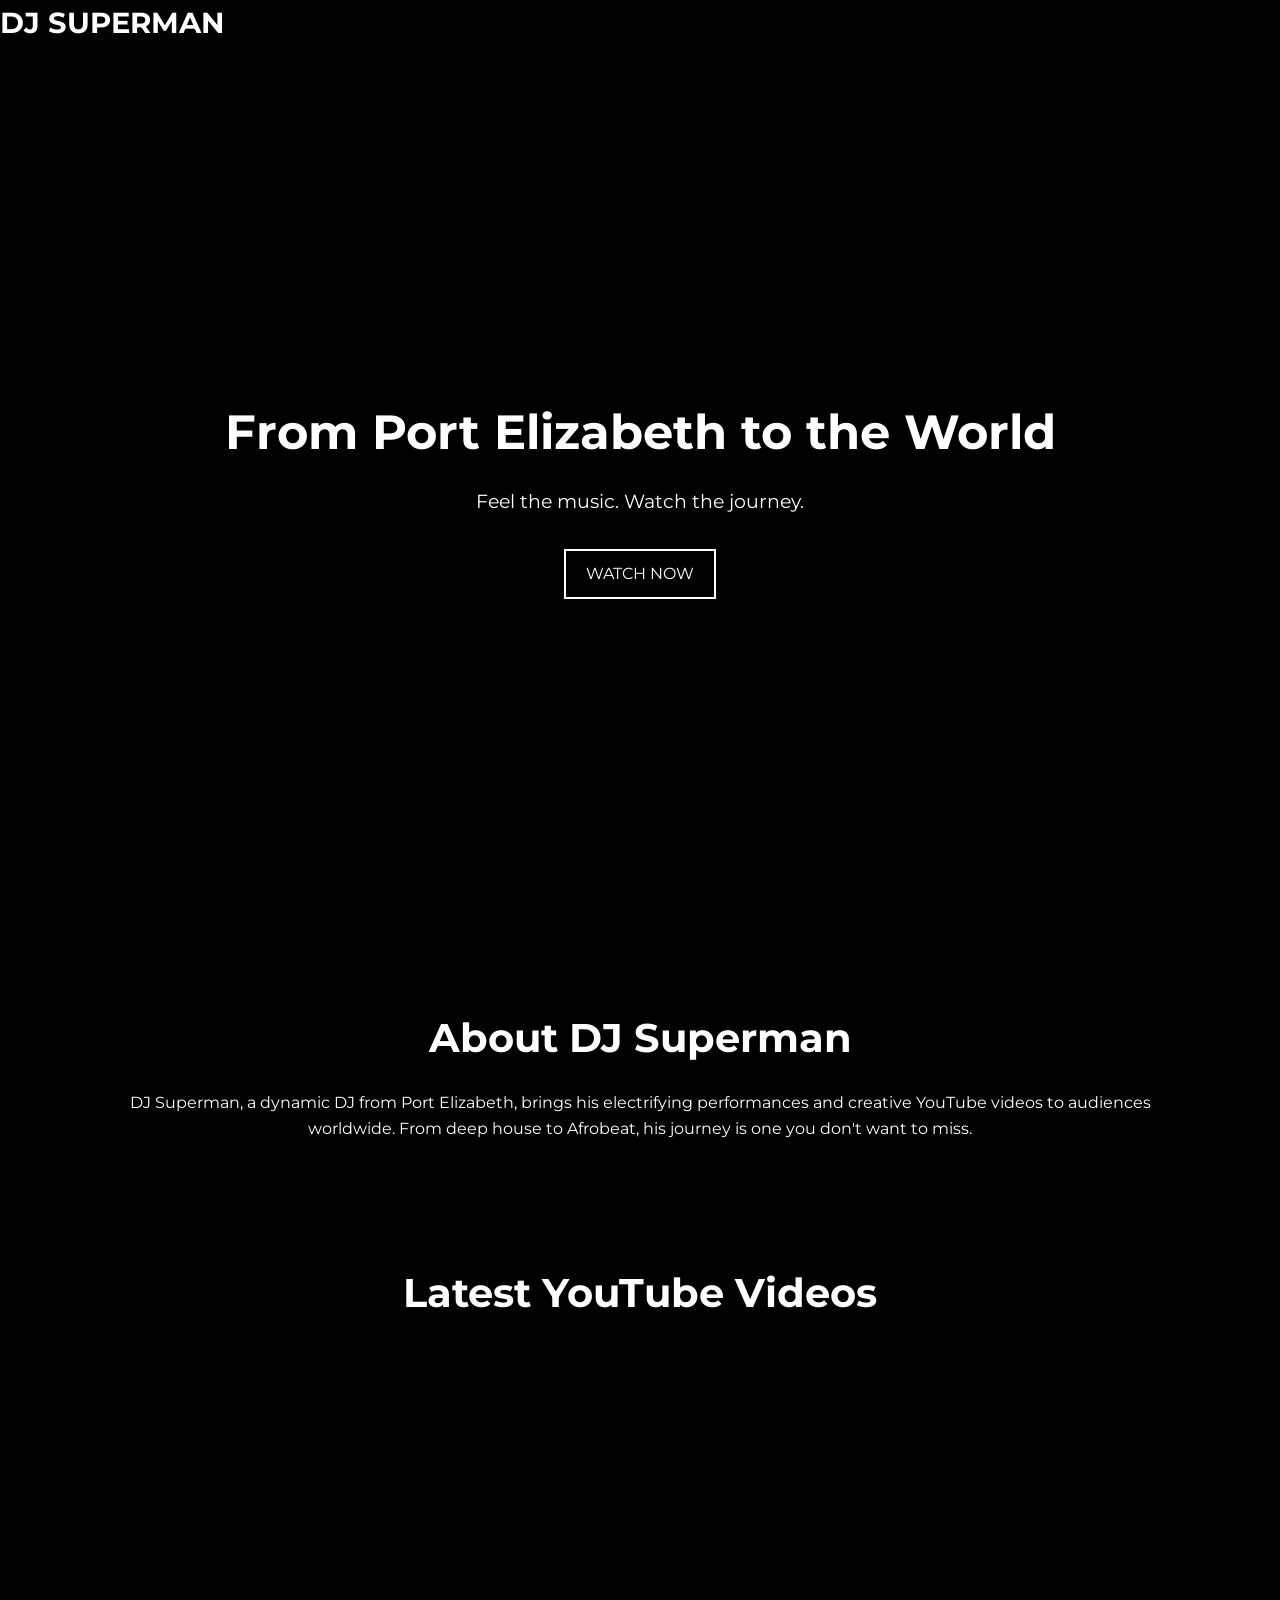
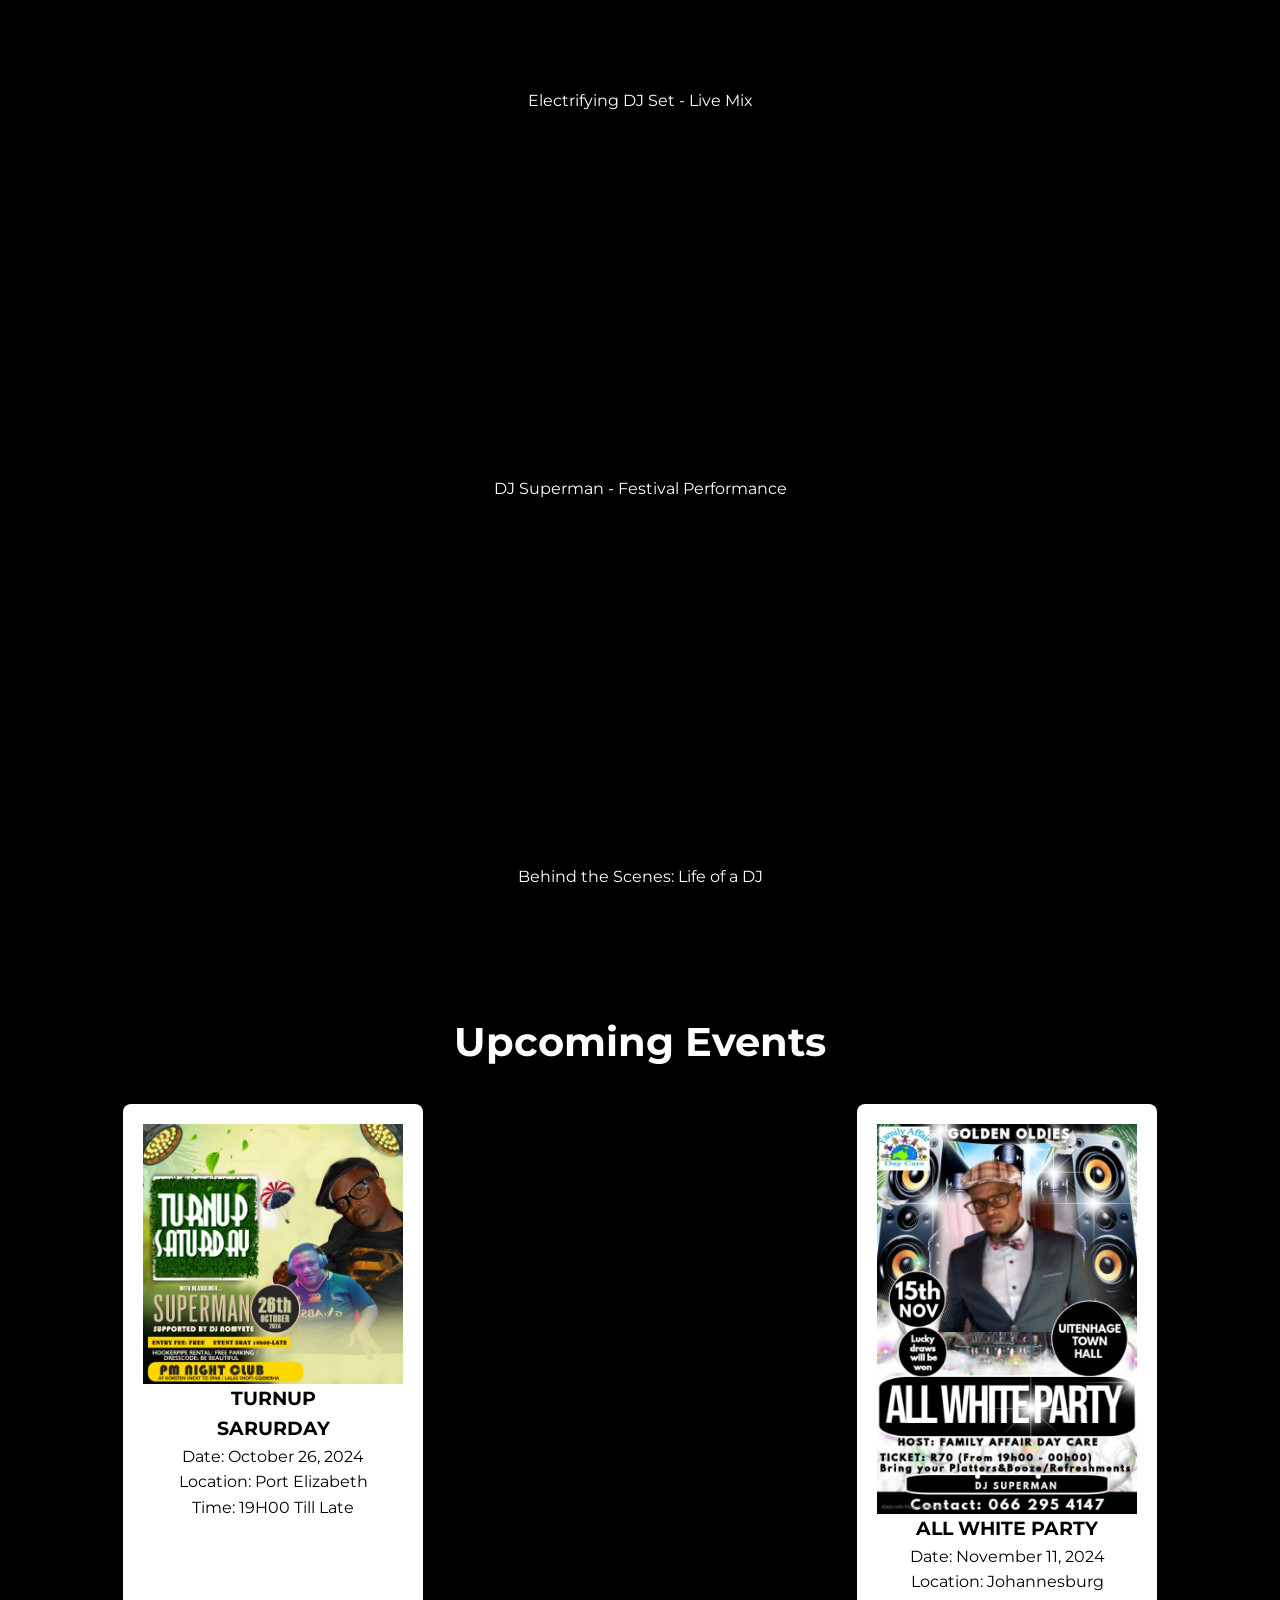
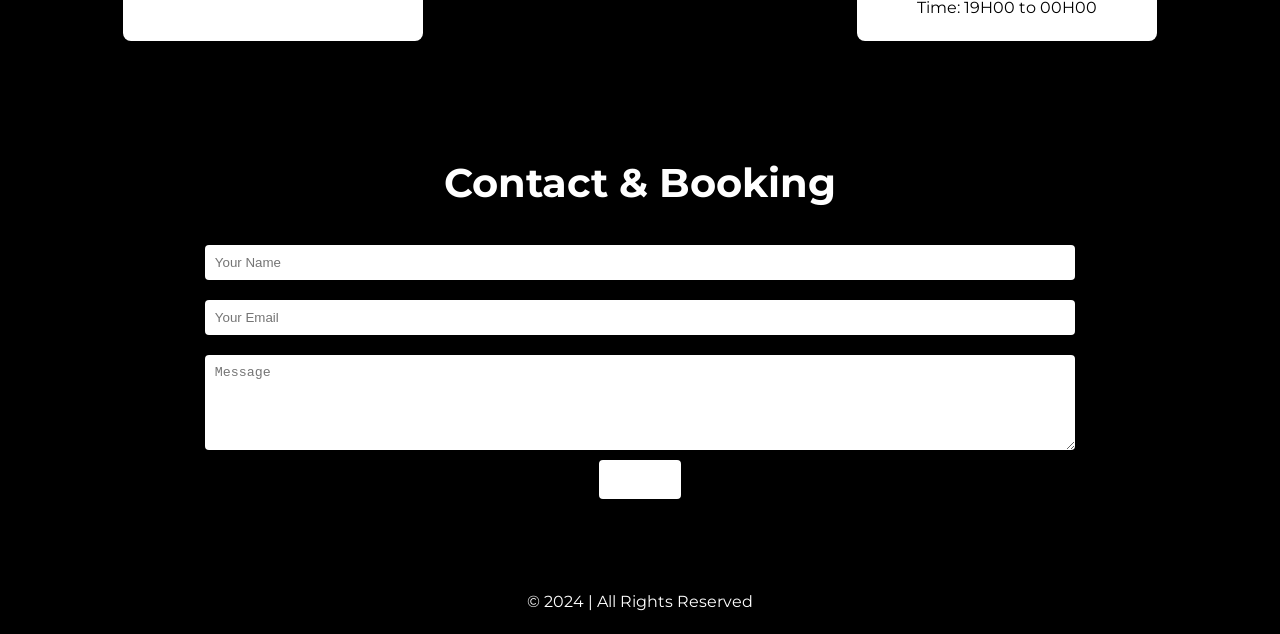
==== index.html @ 6e9a1d0b "Update index.html" ====
<!DOCTYPE html>
<html lang="en">
<head>
    <meta charset="UTF-8">
    <meta name="viewport" content="width=device-width, initial-scale=1.0">
    <meta http-equiv="X-UA-Compatible" content="ie=edge">
    <title>DJ Superman - Official Website</title>
    <link rel="stylesheet" href="style.css">
    <link href="https://fonts.googleapis.com/css2?family=Montserrat:wght@400;700&display=swap" rel="stylesheet">
</head>
<body>

    <!-- Navigation Bar -->
   
       
            <h1 class="logo">DJ SUPERMAN</h1>
           

    <!-- Hero Section -->
    <header class="hero">
        <div class="hero-content">
            <h2>From Port Elizabeth to the World</h2>
            <p>Feel the music. Watch the journey.</p>
            <a href="#videos" class="btn">Watch Now</a>
        </div>
    </header>

    <!-- About Section -->
    <section id="about" class="about">
        <div class="container">
            <h2>About DJ Superman</h2>
            <p>DJ Superman, a dynamic DJ from Port Elizabeth, brings his electrifying performances and creative YouTube videos to audiences worldwide. From deep house to Afrobeat, his journey is one you don't want to miss.</p>
        </div>
    </section>

    <!-- YouTube Video Section -->
<section id="videos" class="videos">
    <div class="container">
        <h2>Latest YouTube Videos</h2>
        <div class="video-grid">
            <!-- Video 1 -->
            <div class="video">
                <iframe width="560" height="315" src="https://www.youtube.com/embed/TQMlYnelhSE"
                    title="DJ Superman YouTube Video 1" frameborder="0"
                    allow="accelerometer; autoplay; clipboard-write; encrypted-media; gyroscope; picture-in-picture; web-share"
                    allowfullscreen></iframe>
                <p>Electrifying DJ Set - Live Mix</p>
            </div>

            <!-- Video 2 -->
            <div class="video">
                <iframe width="560" height="315" src="https://www.youtube.com/embed/B7Bi0yHscfU"
                    title="DJ Superman YouTube Video 2" frameborder="0"
                    allow="accelerometer; autoplay; clipboard-write; encrypted-media; gyroscope; picture-in-picture; web-share"
                    allowfullscreen></iframe>
                <p>DJ Superman - Festival Performance</p>
            </div>

            <!-- Video 3 -->
            <div class="video">
                <iframe width="560" height="315" src="https://www.youtube.com/embed/Wz6Ag2R87Pk"
                    title="DJ Superman YouTube Video 3" frameborder="0"
                    allow="accelerometer; autoplay; clipboard-write; encrypted-media; gyroscope; picture-in-picture; web-share"
                    allowfullscreen></iframe>
                <p>Behind the Scenes: Life of a DJ</p>
            </div>
        </div>
    </div>
</section>
<!-- Events Section -->
<section id="events" class="events">
    <div class="container">
        <h2>Upcoming Events</h2>
        <div class="event-grid"> <!-- Added a grid container for events -->
            <!-- Event 1 -->
            <div class="event-card">
                <img src="WhatsApp Image 2024-10-16 at 17.31.40.jpeg" alt="Festival XYZ Poster" class="event-poster">
                <h3>TURNUP <BR> SARURDAY</h3>
                <p>Date: October 26, 2024</p>
                <p>Location: Port Elizabeth</p>
                <p>Time: 19H00 Till Late </p>
            </div>

            <!-- Event 2 -->
            <div class="event-card">
                <img src="WhatsApp Image 2024-10-16 at 17.32.04.jpeg" alt="Club Night ABC Poster" class="event-poster">
                <h3>ALL WHITE PARTY</h3>
                <p>Date: November 11, 2024</p>
                <p>Location: Johannesburg</p>
                <p>Time: 19H00 to 00H00 </p>
            </div>
        </div>
    </div>
</section>



    <!-- Contact Section -->
    <section id="contact" class="contact">
        <div class="container">
            <h2>Contact & Booking</h2>
            <form id="contactForm">
                <input type="text" name="name" placeholder="Your Name" required>
                <input type="email" name="email" placeholder="Your Email" required>
                <textarea name="message" rows="5" placeholder="Message" required></textarea>
                <button type="submit" class="btn">Send</button>
            </form>
        </div>
    </section>

    <!-- Footer -->
    <footer class="footer">
        <div class="container">
            <p>&copy; 2024 | All Rights Reserved</p>
        </div>
    </footer>

    <script src="script.js"></script>
</body>
</html>
---- style.css ----
* {
    margin: 0;
    padding: 0;
    box-sizing: border-box;
}

body {
    font-family: 'Montserrat', sans-serif;
    color: white;
    background-color: black;
    line-height: 1.6;
}

.container {
    width: 85%;
    margin: 0 auto;
}

.navbar {
    background-color: black;
    padding: 1rem 0;
    position: fixed;
    width: 100%;
    top: 0;
    z-index: 1000;
}

.logo {
    color: white;
    font-size: 1.8rem;
}

.nav-links {
    list-style-type: none;
    float: right;
}

.nav-links li {
    display: inline;
    margin-left: 20px;
}

.nav-links a {
    color: white;
    text-decoration: none;
    font-size: 1.2rem;
}

.hero {
    height: 100vh;
    background: url('/images/dj-hero.jpg') no-repeat center center/cover;
    display: flex;
    justify-content: center;
    align-items: center;
    text-align: center;
}

.hero-content {
    color: white;
}

.hero h2 {
    font-size: 3rem;
    margin-bottom: 1rem;
}

.hero p {
    font-size: 1.2rem;
    margin-bottom: 2rem;
}

.btn {
    display: inline-block;
    padding: 10px 20px;
    border: 2px solid white;
    text-transform: uppercase;
    color: white;
    text-decoration: none;
    transition: background-color 0.3s;
}

.btn:hover {
    background-color: white;
    color: black;
}

.about, .videos, .events, .contact {
    padding: 60px 0;
    text-align: center;
}

h2 {
    font-size: 2.5rem;
    margin-bottom: 20px;
    color: white;
}

.video-grid {
    display: flex;
    justify-content: space-around;
    flex-wrap: wrap;
}

.video {
    margin: 20px;
    max-width: 100%;
    color: white;
}

.event-card {
    background-color: white;
    color: black;
    padding: 20px;
    margin: 20px 0;
    border-radius: 8px;
}

.contact form {
    display: flex;
    flex-direction: column;
    align-items: center;
}

form input, form textarea {
    width: 80%;
    padding: 10px;
    margin: 10px 0;
    border: none;
    border-radius: 4px;
}

form button {
    padding: 10px 20px;
    background-color: white;
    color: black;
    border: none;
    border-radius: 4px;
    cursor: pointer;
}

.footer {
    background-color: black;
    padding: 20px 0;
    text-align: center;
}

.footer p {
    color: white;
    margin-top: 10px;
}
/* Events Section Styling */
.events {
    background-color: black; /* Black background for the section */
    padding: 40px 20px; /* Padding around the section */
    color: white; /* Text color */
}

.event-grid {
    display: flex; /* Use flexbox for layout */
    justify-content: space-between; /* Space items evenly */
    flex-wrap: wrap; /* Allow items to wrap to the next line */
}

.event-card {
    background-color: white; /* White background for the card */
    color: black; /* Text color inside the card */
    margin: 10px; /* Spacing around each card */
    border-radius: 8px; /* Rounded corners */
    box-shadow: 0 4px 8px rgba(0, 0, 0, 0.1); /* Subtle shadow */
    text-align: center; /* Center align text */
    max-width: 300px; /* Set max width for the card */
    flex: 1; /* Allow cards to grow equally */
    min-width: 250px; /* Minimum width for cards */
    overflow: hidden; /* Hide overflow */
}

.event-poster {
    width: 100%; /* Full width for images */
    height: auto; /* Maintain aspect ratio */
    display: block; /* Block-level to prevent inline spacing */
}
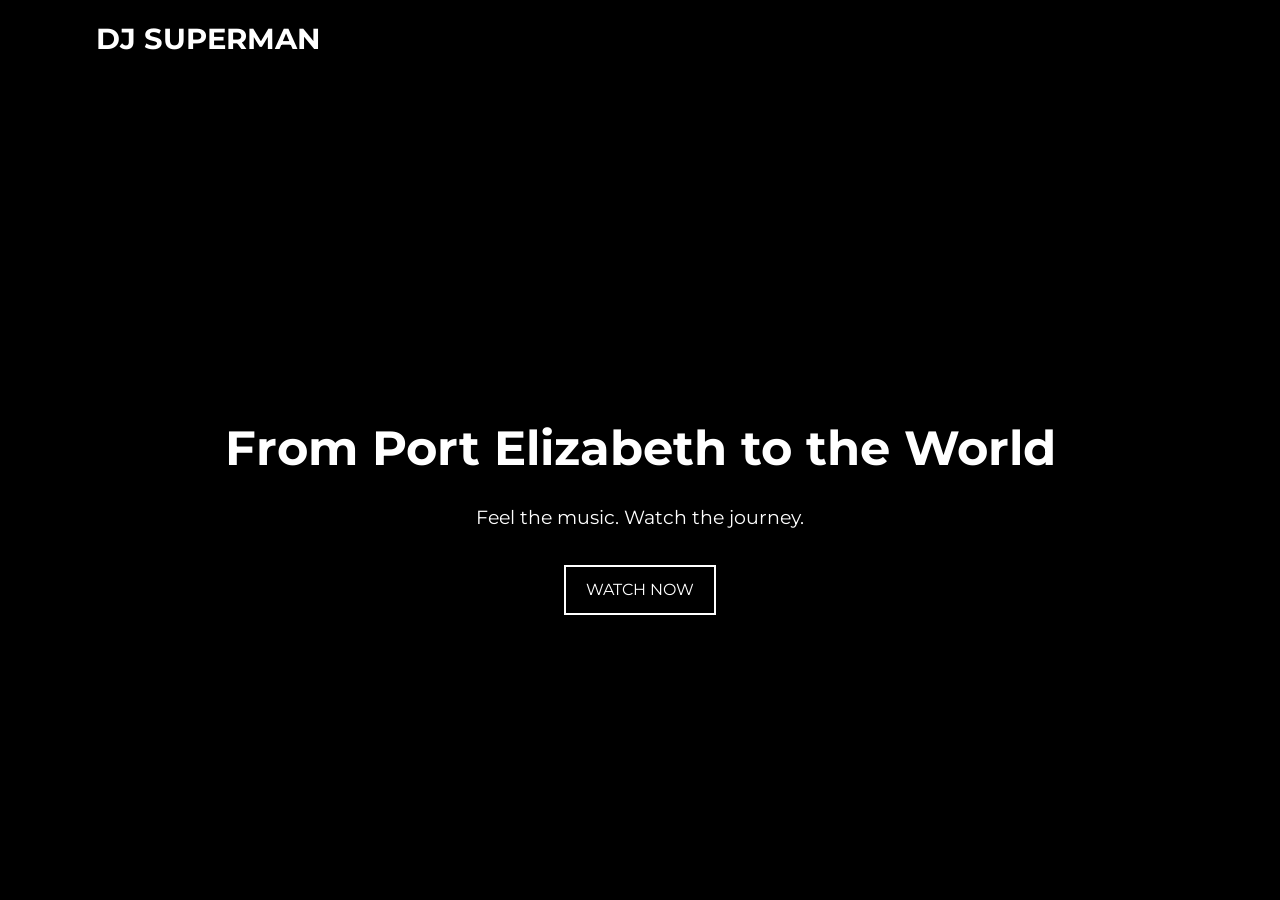
==== commit 15a41b2f: "Update index.html" ====
--- a/index.html
+++ b/index.html
@@ -11,11 +11,10 @@
 <body>
 
     <!-- Navigation Bar -->
-   
-       
+    <nav class="navbar">
+        <div class="container">
             <h1 class="logo">DJ SUPERMAN</h1>
            
-
     <!-- Hero Section -->
     <header class="hero">
         <div class="hero-content">
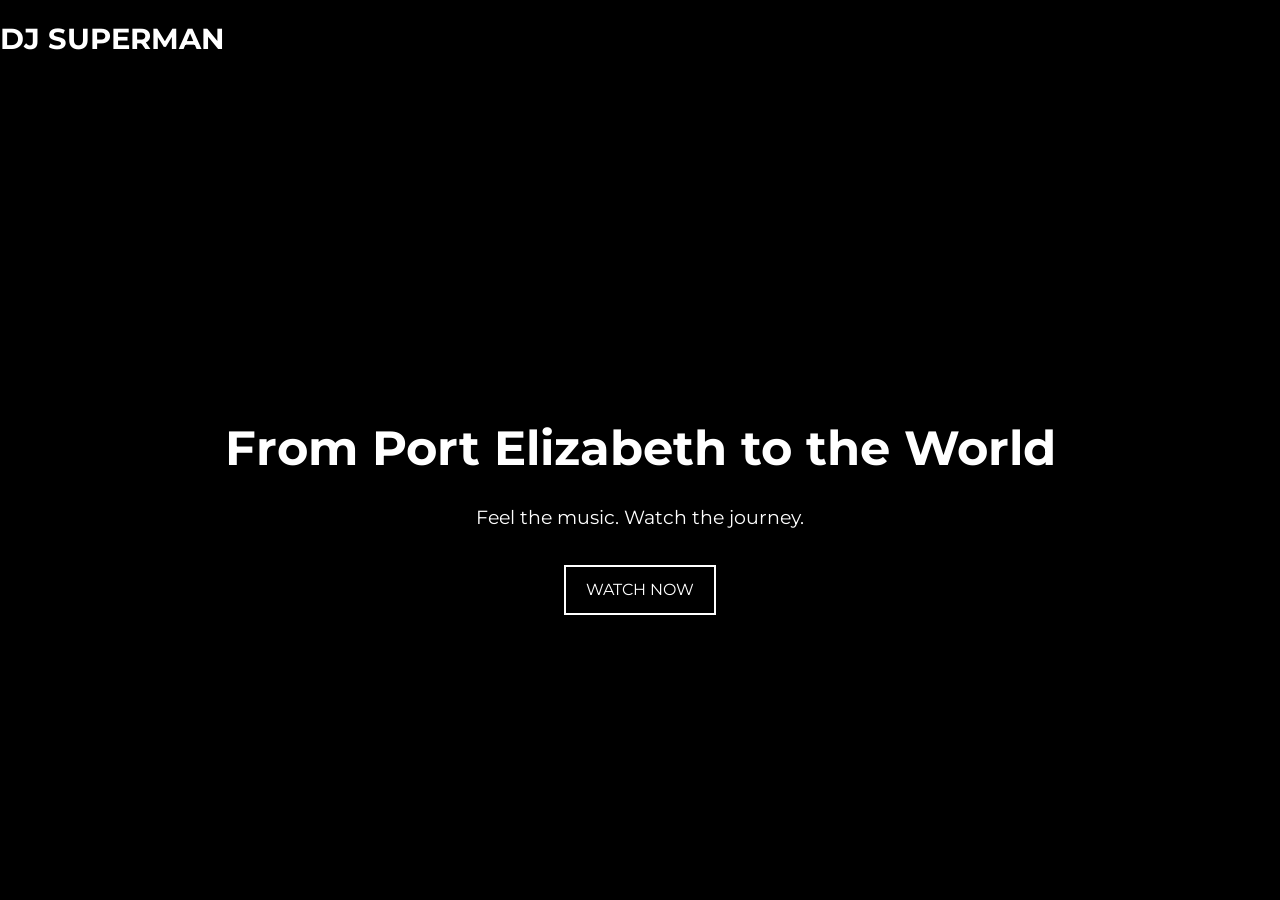
==== commit 67a778a3: "Update index.html" ====
--- a/index.html
+++ b/index.html
@@ -12,7 +12,7 @@
 
     <!-- Navigation Bar -->
     <nav class="navbar">
-        <div class="container">
+
             <h1 class="logo">DJ SUPERMAN</h1>
            
     <!-- Hero Section -->
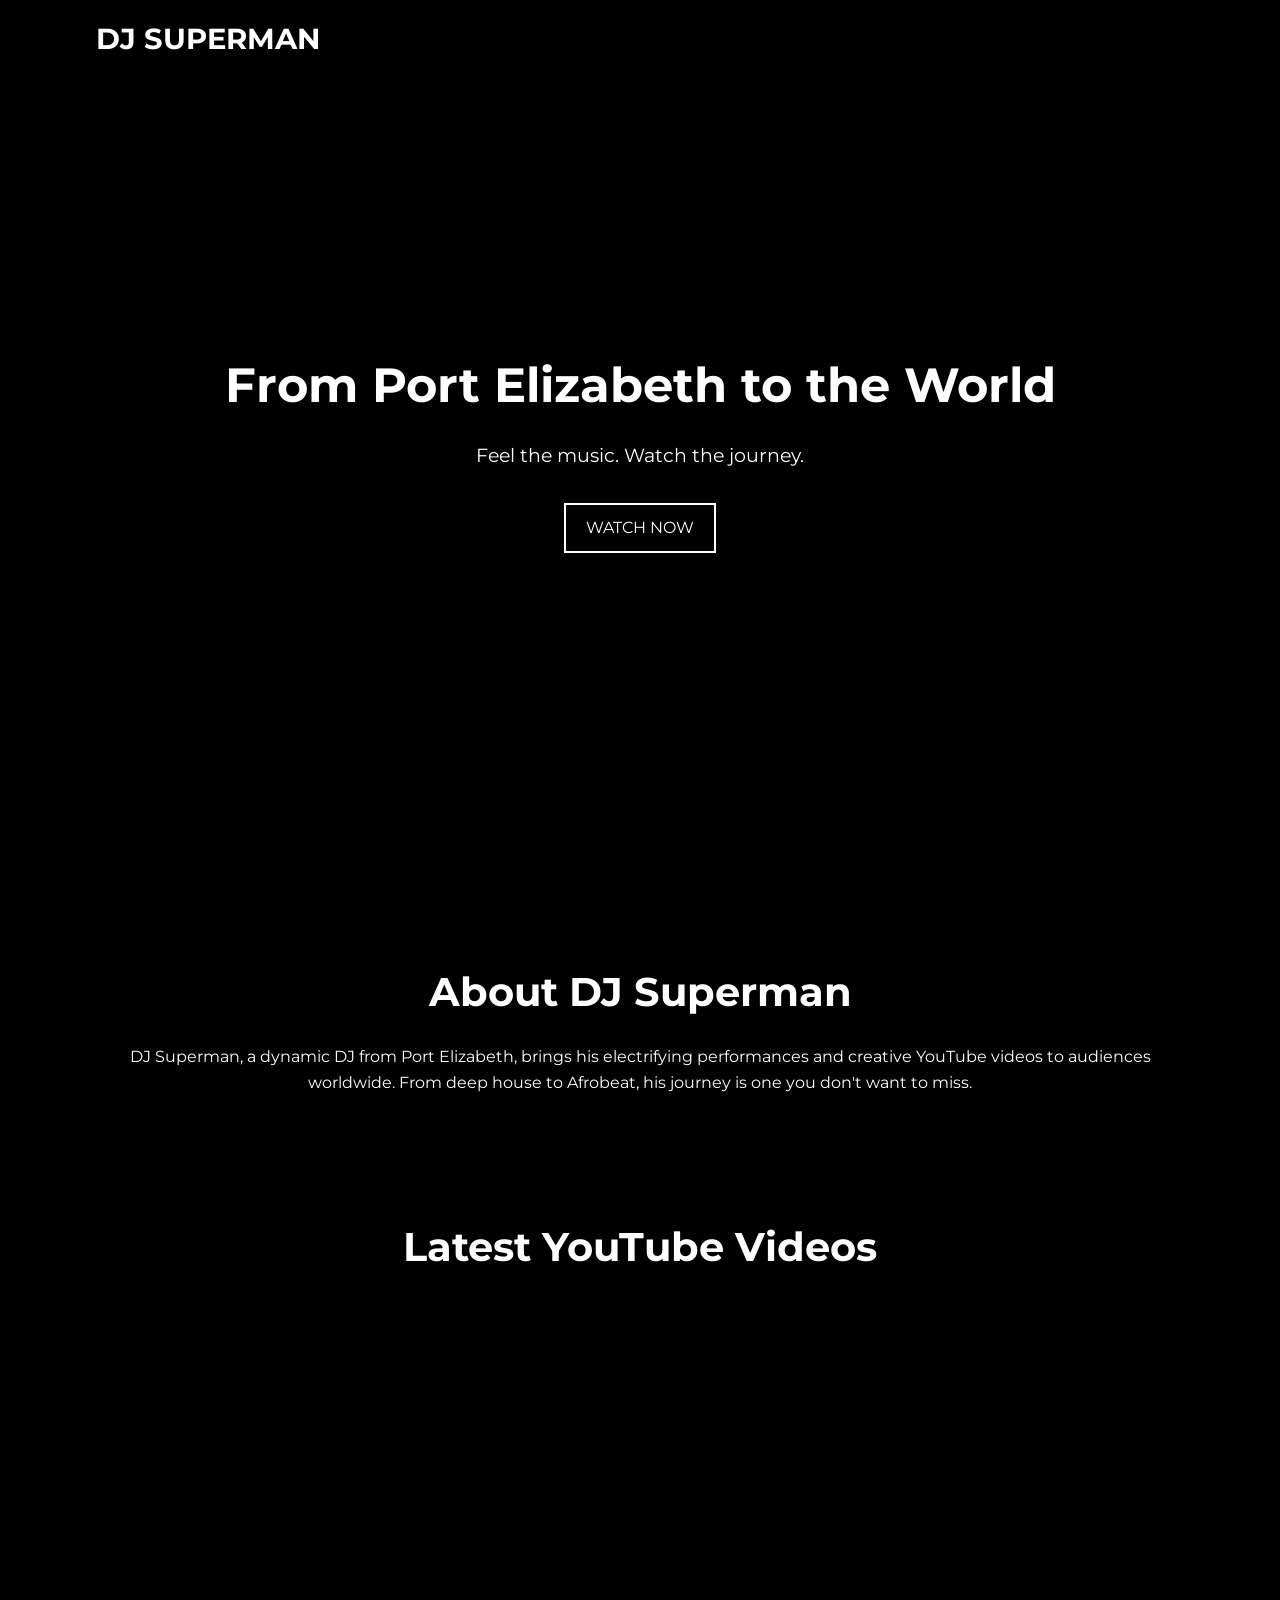
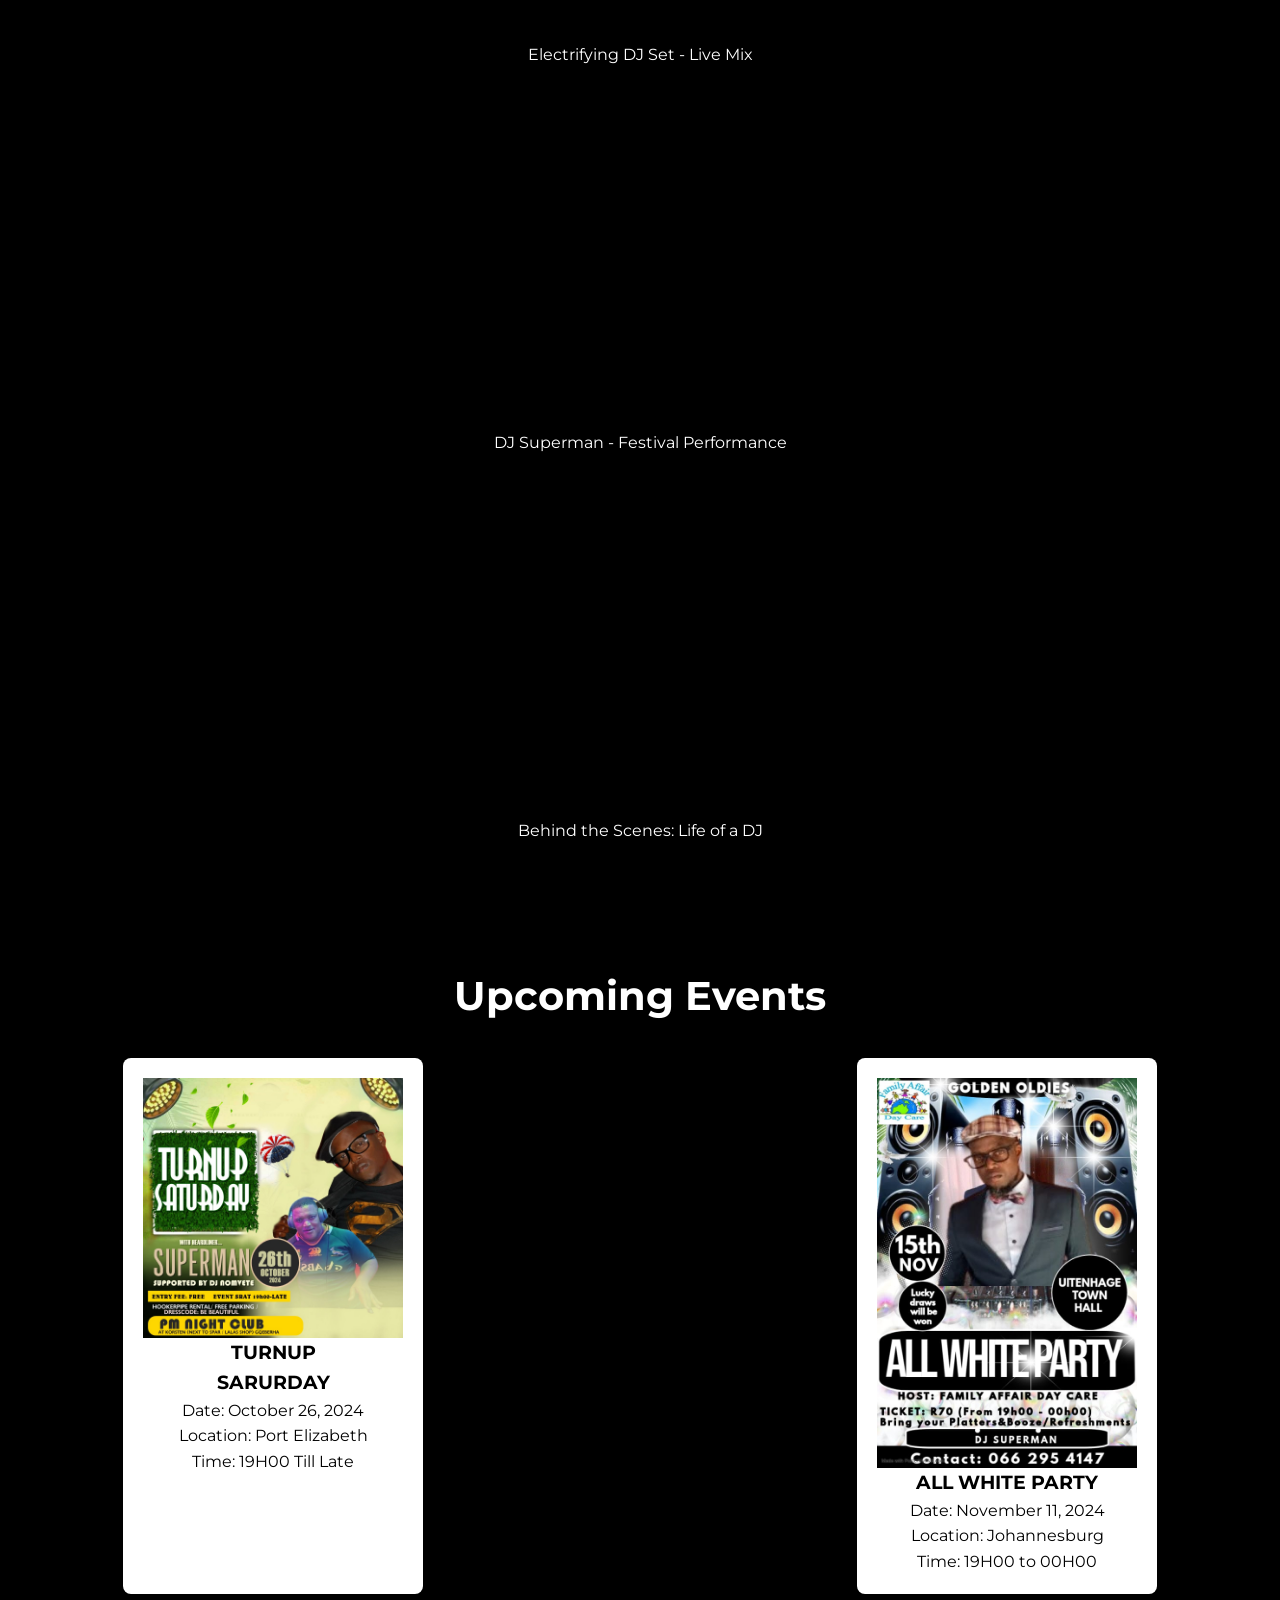
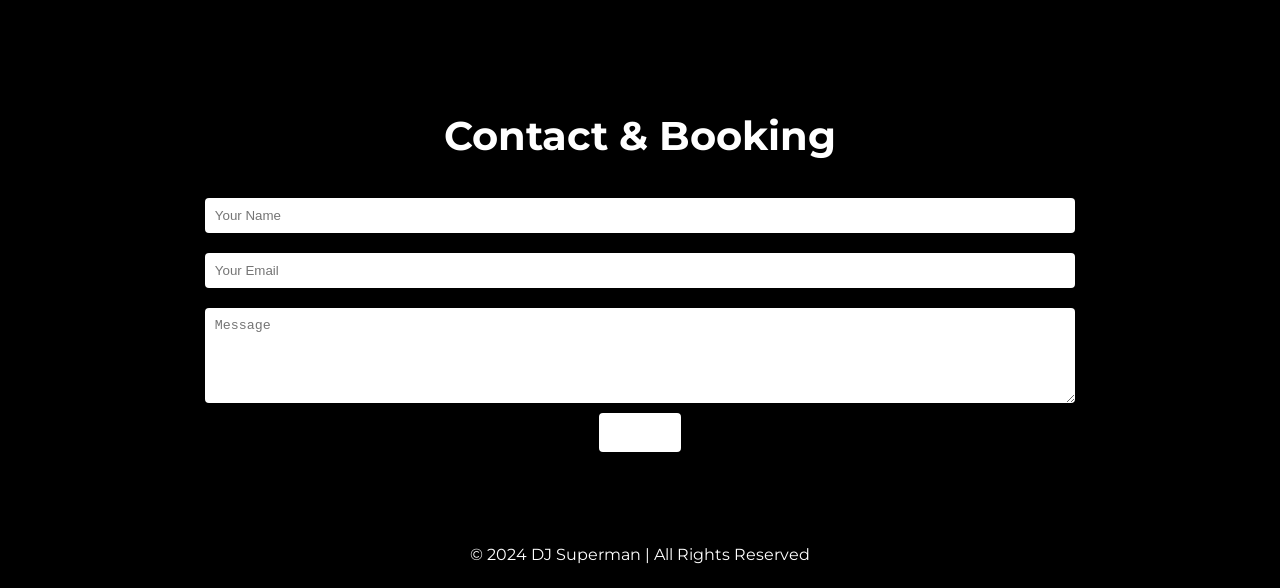
==== commit fd03fdbb: "Update index.html" ====
--- a/index.html
+++ b/index.html
@@ -12,9 +12,11 @@
 
     <!-- Navigation Bar -->
     <nav class="navbar">
+        <div class="container">
+            <h1 class="logo">DJ SUPERMAN</h1>
 
-            <h1 class="logo">DJ SUPERMAN</h1>
-           
+    </nav>
+
     <!-- Hero Section -->
     <header class="hero">
         <div class="hero-content">
@@ -110,7 +112,7 @@
     <!-- Footer -->
     <footer class="footer">
         <div class="container">
-            <p>&copy; 2024 | All Rights Reserved</p>
+            <p>&copy; 2024 DJ Superman | All Rights Reserved</p>
         </div>
     </footer>
 
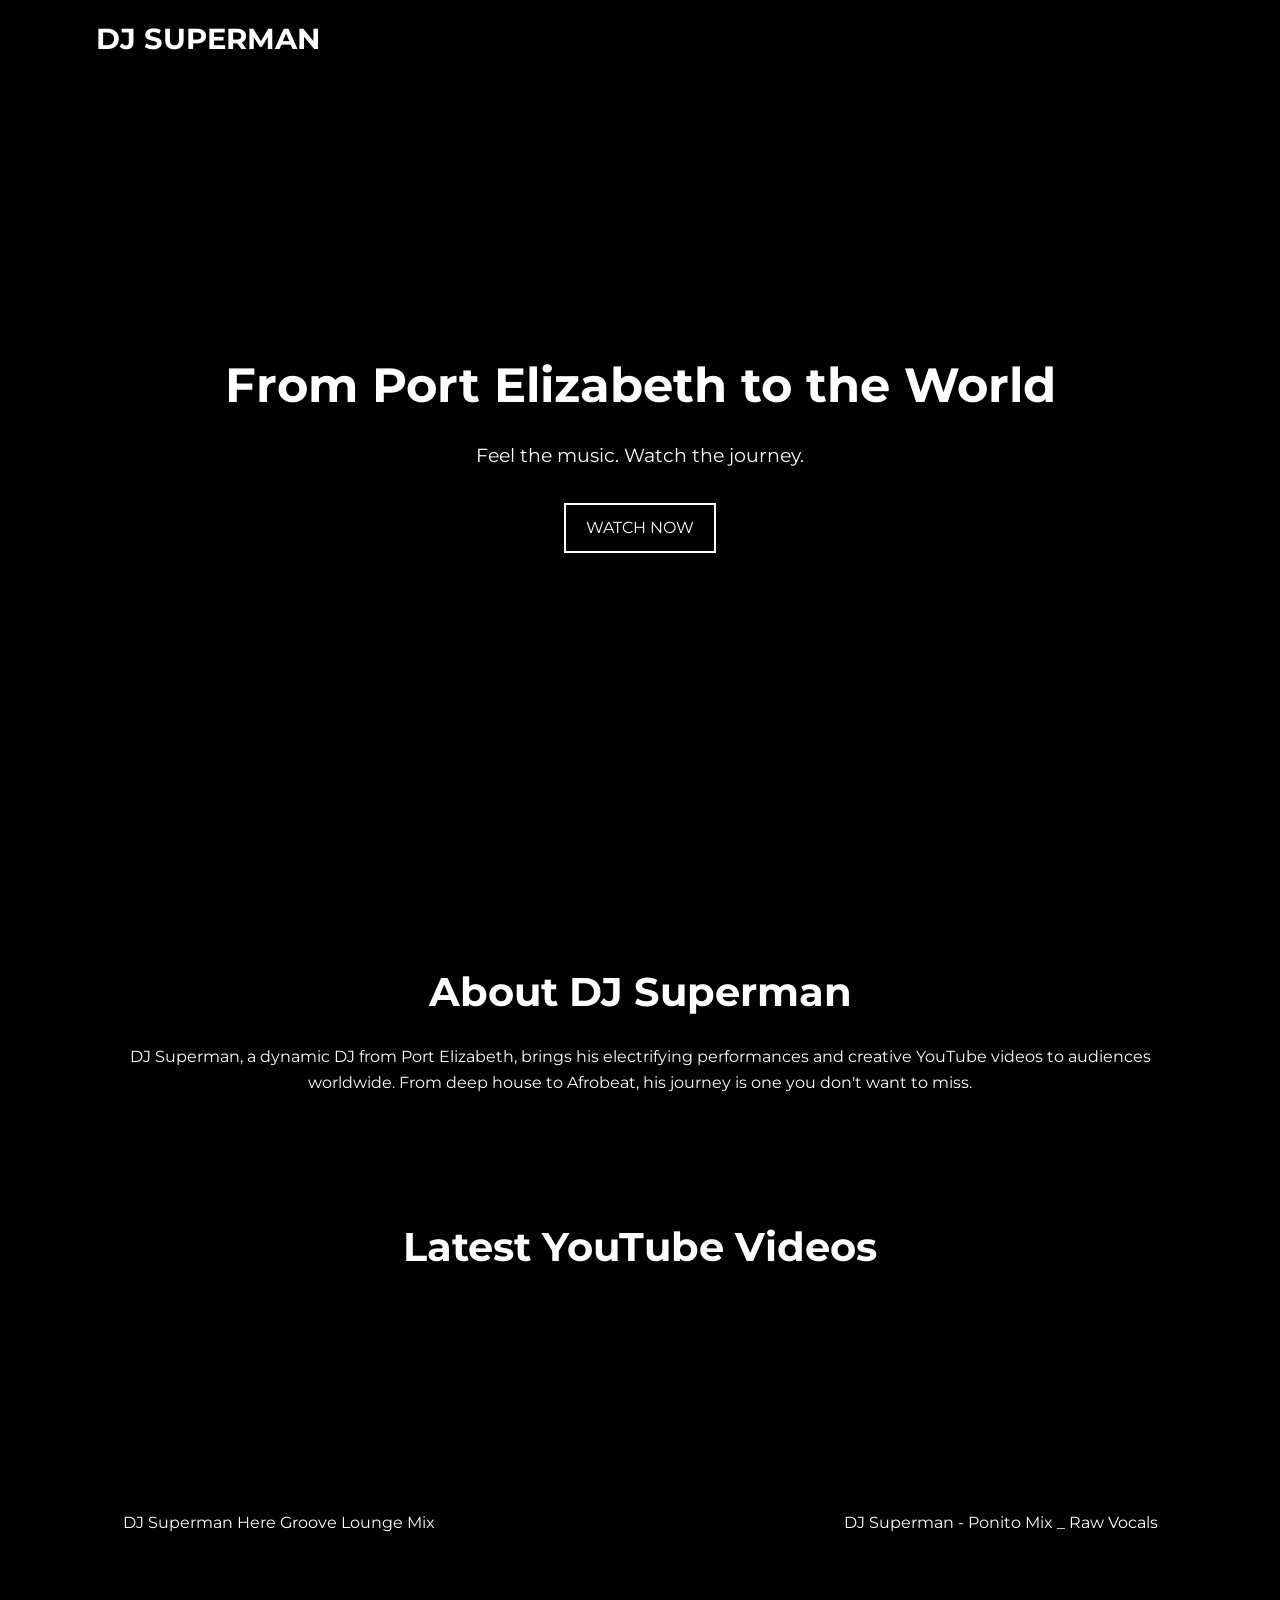
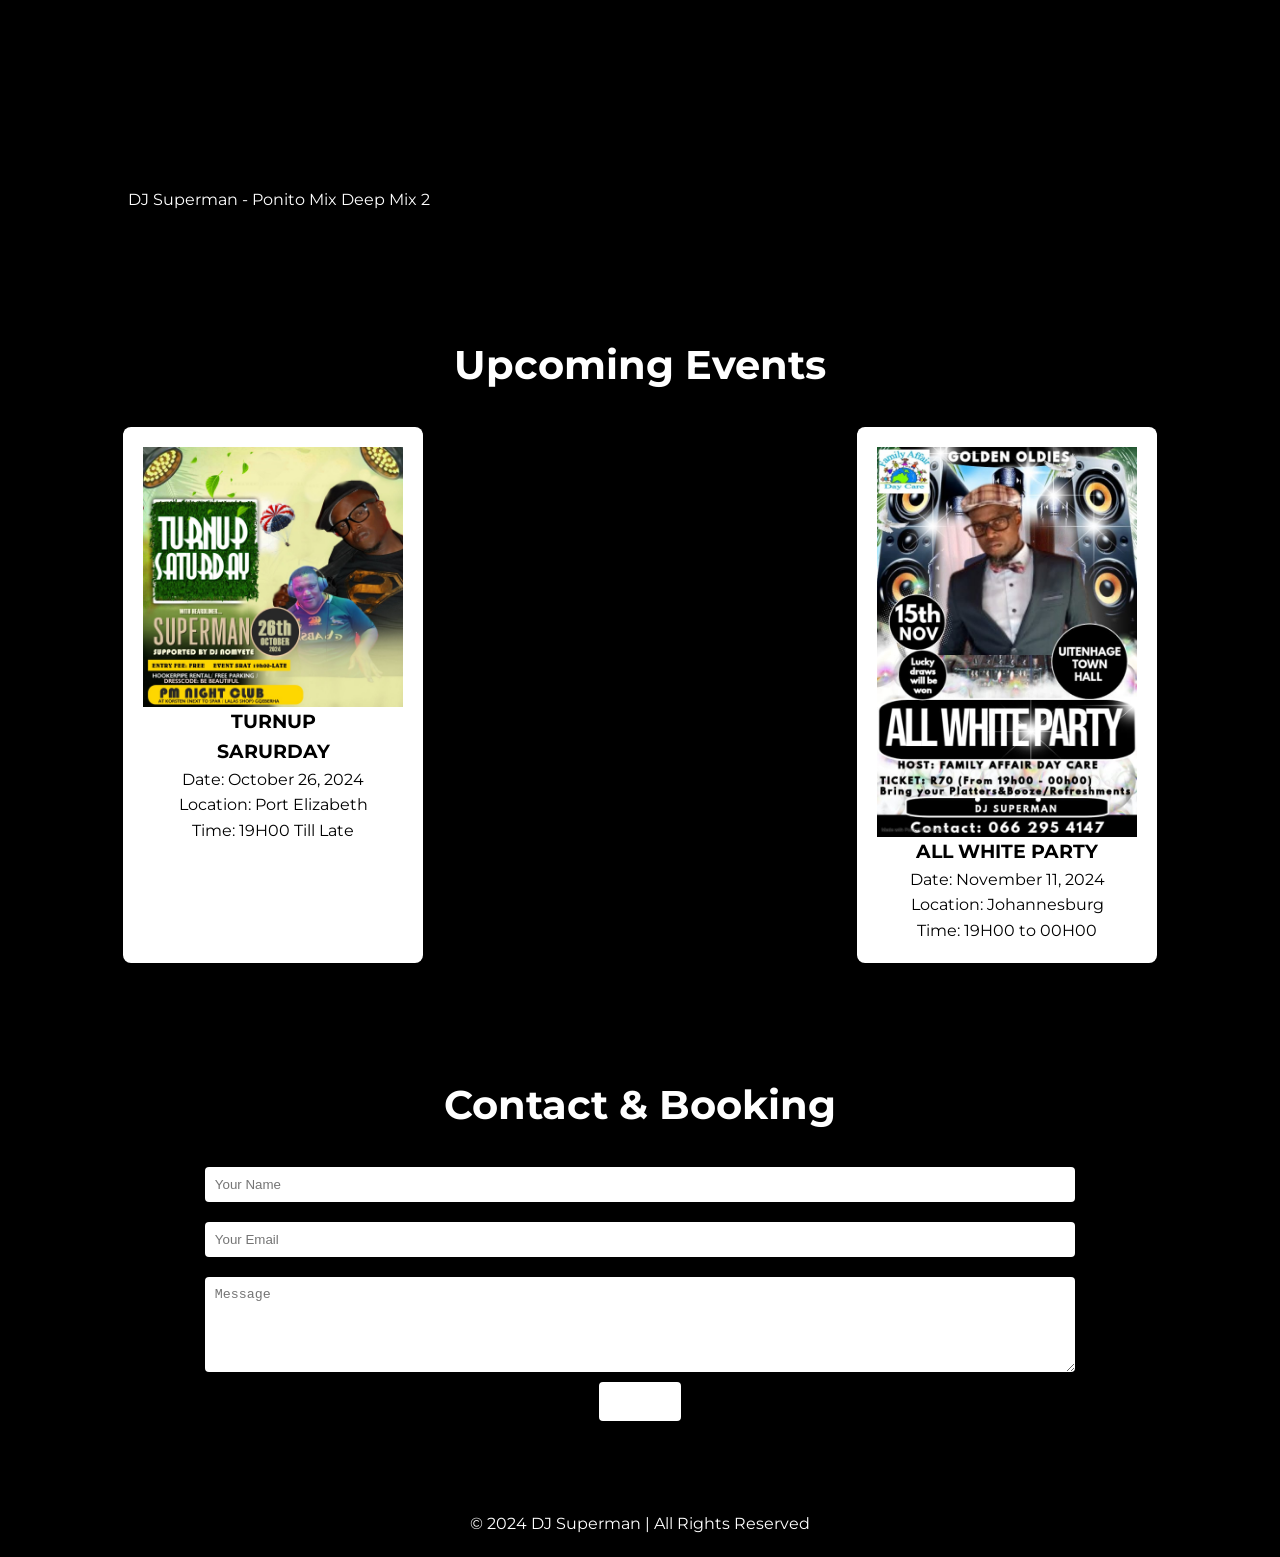
==== commit 40d40e20: "Update index.html" ====
--- a/index.html
+++ b/index.html
@@ -45,7 +45,7 @@
                     title="DJ Superman YouTube Video 1" frameborder="0"
                     allow="accelerometer; autoplay; clipboard-write; encrypted-media; gyroscope; picture-in-picture; web-share"
                     allowfullscreen></iframe>
-                <p>Electrifying DJ Set - Live Mix</p>
+                <p>DJ Superman Here Groove Lounge Mix</p>
             </div>
 
             <!-- Video 2 -->
@@ -54,7 +54,7 @@
                     title="DJ Superman YouTube Video 2" frameborder="0"
                     allow="accelerometer; autoplay; clipboard-write; encrypted-media; gyroscope; picture-in-picture; web-share"
                     allowfullscreen></iframe>
-                <p>DJ Superman - Festival Performance</p>
+                <p>DJ Superman - Ponito Mix _ Raw Vocals</p>
             </div>
 
             <!-- Video 3 -->
@@ -63,7 +63,7 @@
                     title="DJ Superman YouTube Video 3" frameborder="0"
                     allow="accelerometer; autoplay; clipboard-write; encrypted-media; gyroscope; picture-in-picture; web-share"
                     allowfullscreen></iframe>
-                <p>Behind the Scenes: Life of a DJ</p>
+                <p>DJ Superman - Ponito Mix Deep Mix 2</p>
             </div>
         </div>
     </div>
--- a/style.css
+++ b/style.css
@@ -179,3 +179,36 @@
     height: auto; /* Maintain aspect ratio */
     display: block; /* Block-level to prevent inline spacing */
 }
+/* Make the video section responsive */
+.video-grid {
+    display: flex;
+    flex-wrap: wrap;
+    justify-content: space-between;
+    gap: 20px; /* Added gap between videos */
+}
+
+.video {
+    width: 100%; /* Full width on smaller screens */
+    max-width: 100%; /* Ensure it doesn't exceed the parent container width */
+    margin-bottom: 20px; /* Space between video cards */
+}
+
+.video iframe {
+    width: 100%; /* Make the iframe responsive */
+    height: auto; /* Automatically adjust height to maintain aspect ratio */
+    aspect-ratio: 16/9; /* Set aspect ratio for videos */
+}
+
+/* For larger screens (tablets and up), make videos side by side */
+@media (min-width: 768px) {
+    .video {
+        width: 48%; /* Two videos per row on tablets */
+    }
+}
+
+/* For desktops, adjust to three videos per row */
+@media (min-width: 1024px) {
+    .video {
+        width: 30%; /* Three videos per row on desktop */
+    }
+}
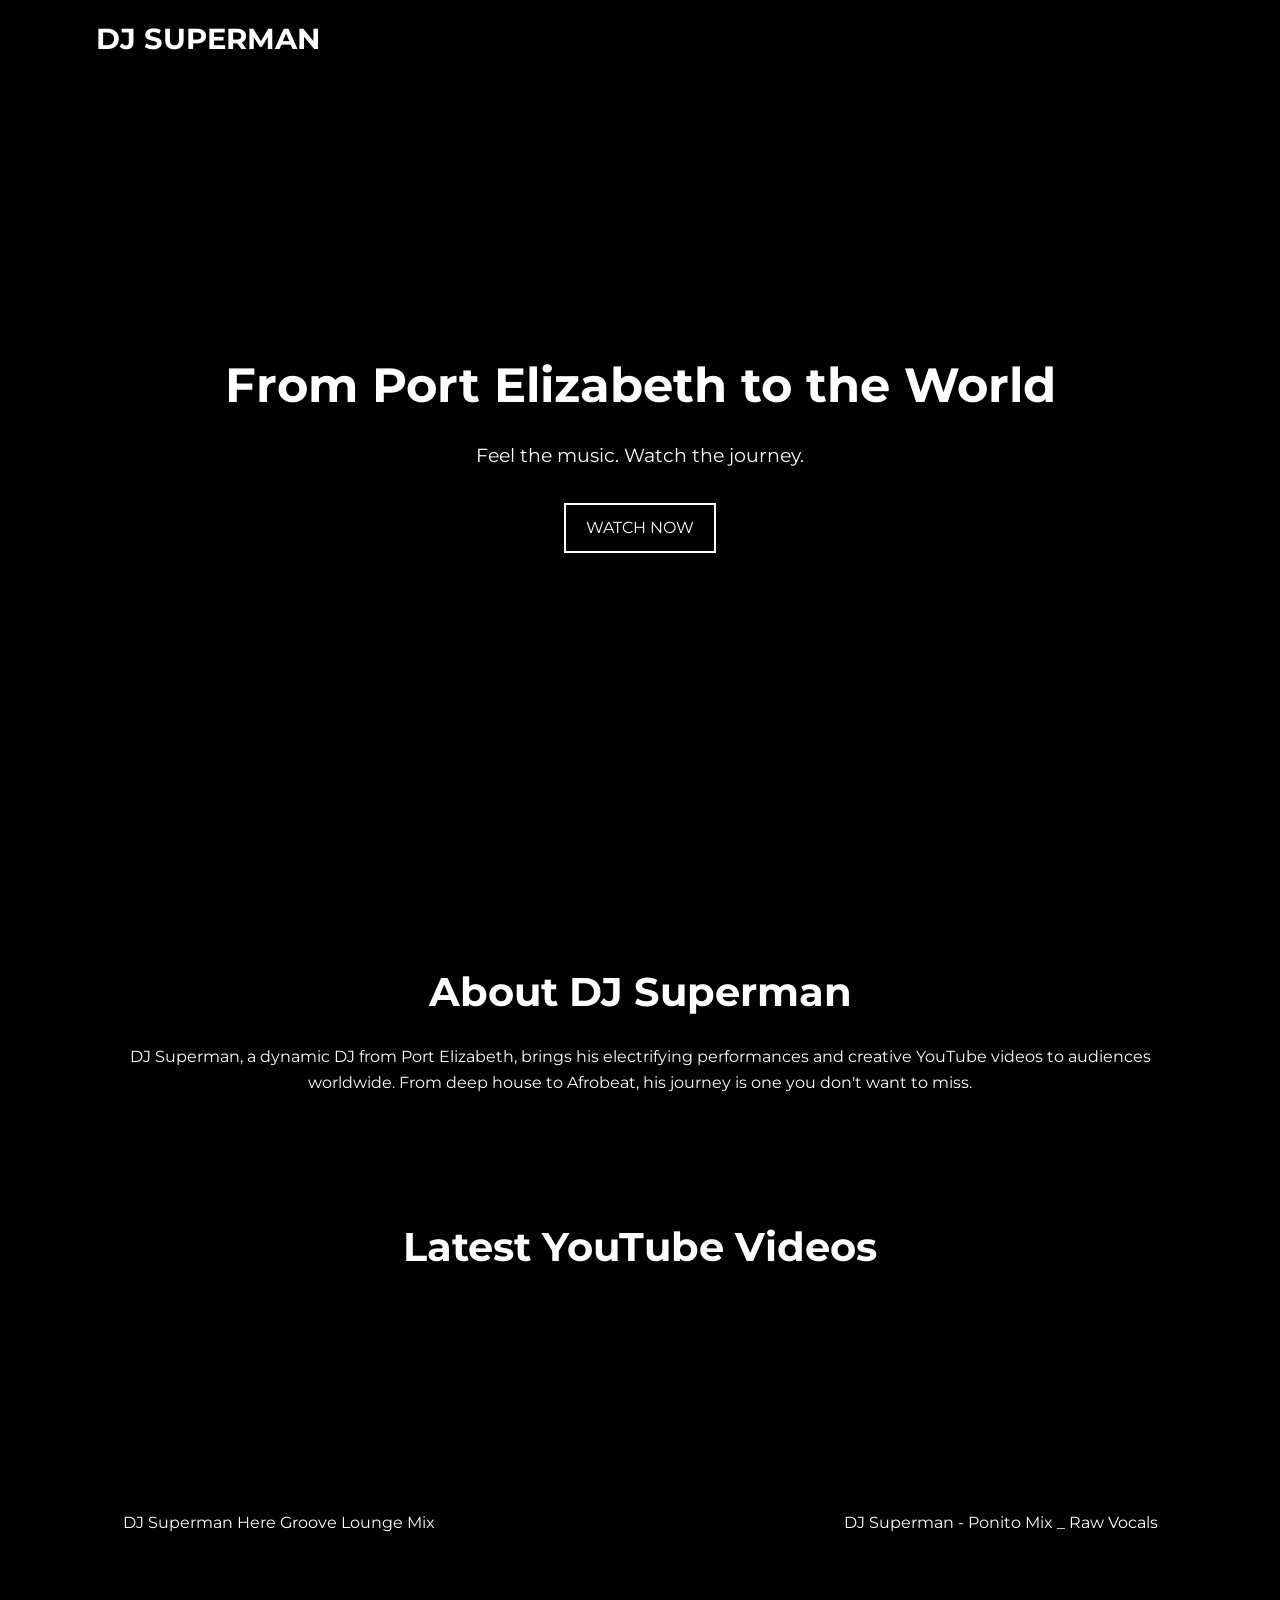
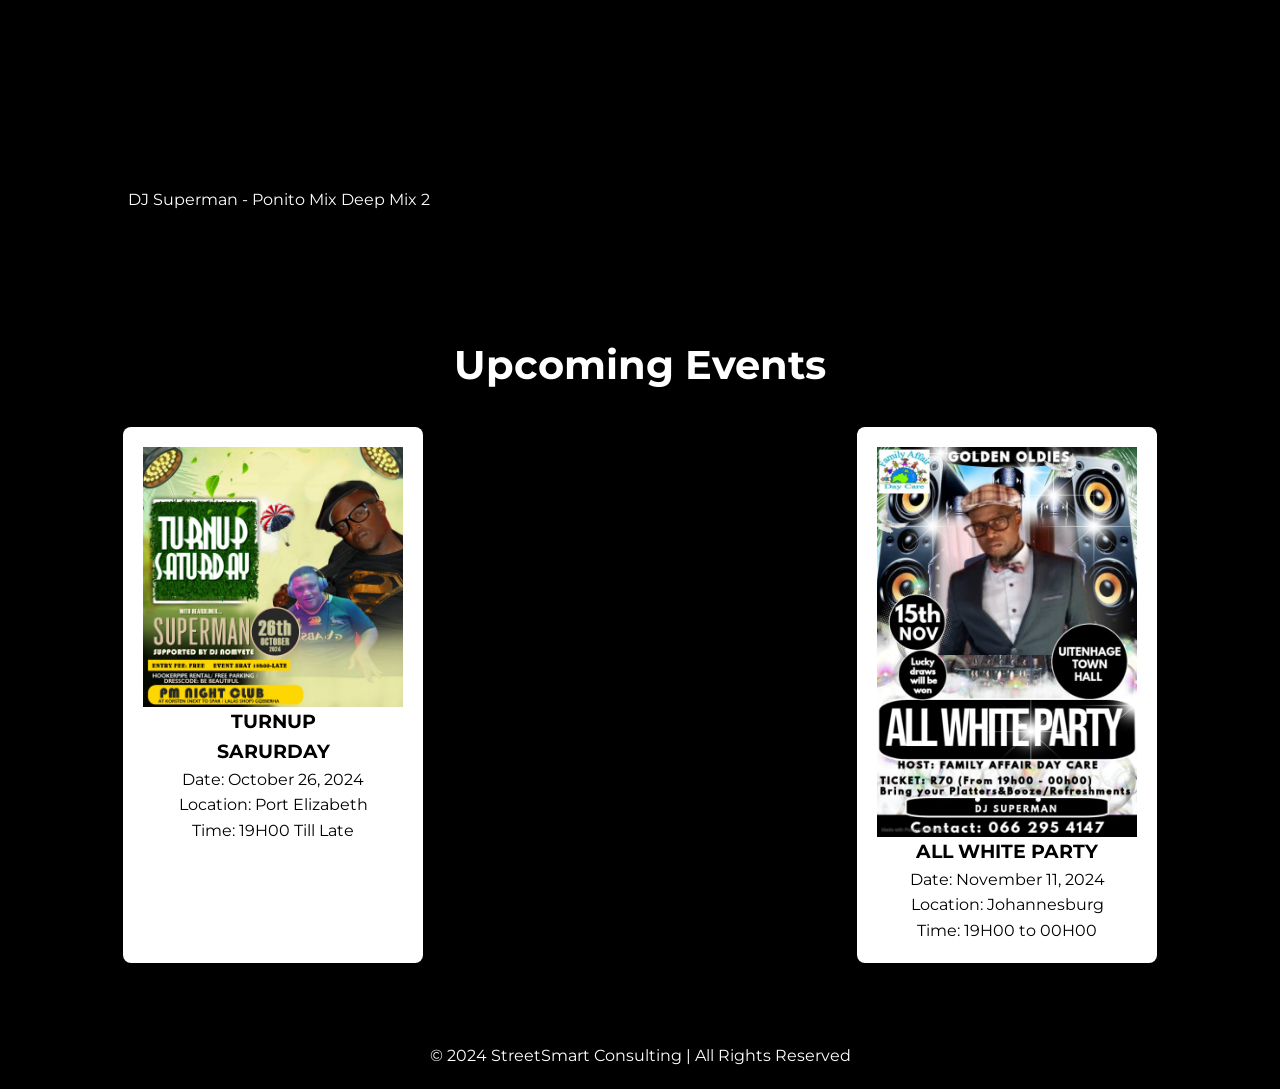
==== commit 9756435f: "Update index.html" ====
--- a/index.html
+++ b/index.html
@@ -94,25 +94,45 @@
     </div>
 </section>
 
-
-
-    <!-- Contact Section -->
-    <section id="contact" class="contact">
-        <div class="container">
-            <h2>Contact & Booking</h2>
-            <form id="contactForm">
-                <input type="text" name="name" placeholder="Your Name" required>
-                <input type="email" name="email" placeholder="Your Email" required>
-                <textarea name="message" rows="5" placeholder="Message" required></textarea>
-                <button type="submit" class="btn">Send</button>
-            </form>
-        </div>
-    </section>
-
+    <!-- Read the Formbutton docs at formspree.io/formbutton/docs. See more examples at codepen.io/formspree -->
+<script src="https://formspree.io/js/formbutton-v1.min.js" defer></script>
+<script>
+  /* paste this line in verbatim */
+  window.formbutton=window.formbutton||function(){(formbutton.q=formbutton.q||[]).push(arguments)};
+  /* customize formbutton below*/     
+  formbutton("create", {
+    action: "https://formspree.io/f/mrbggrkl",
+    title: "How can we help?",
+    fields: [
+      { 
+        type: "email", 
+        label: "Email:", 
+        name: "email",
+        required: true,
+        placeholder: "your@email.com"
+      },
+      {
+        type: "textarea",
+        label: "Message:",
+        name: "message",
+        placeholder: "What's on your mind?",
+      },
+      { type: "submit" }      
+    ],
+    styles: {
+      title: {
+        backgroundColor: "gray"
+      },
+      button: {
+        backgroundColor: "gray"
+      }
+    }
+  });
+</script>
     <!-- Footer -->
     <footer class="footer">
         <div class="container">
-            <p>&copy; 2024 DJ Superman | All Rights Reserved</p>
+            <p>&copy; 2024 StreetSmart Consulting | All Rights Reserved</p>
         </div>
     </footer>
 
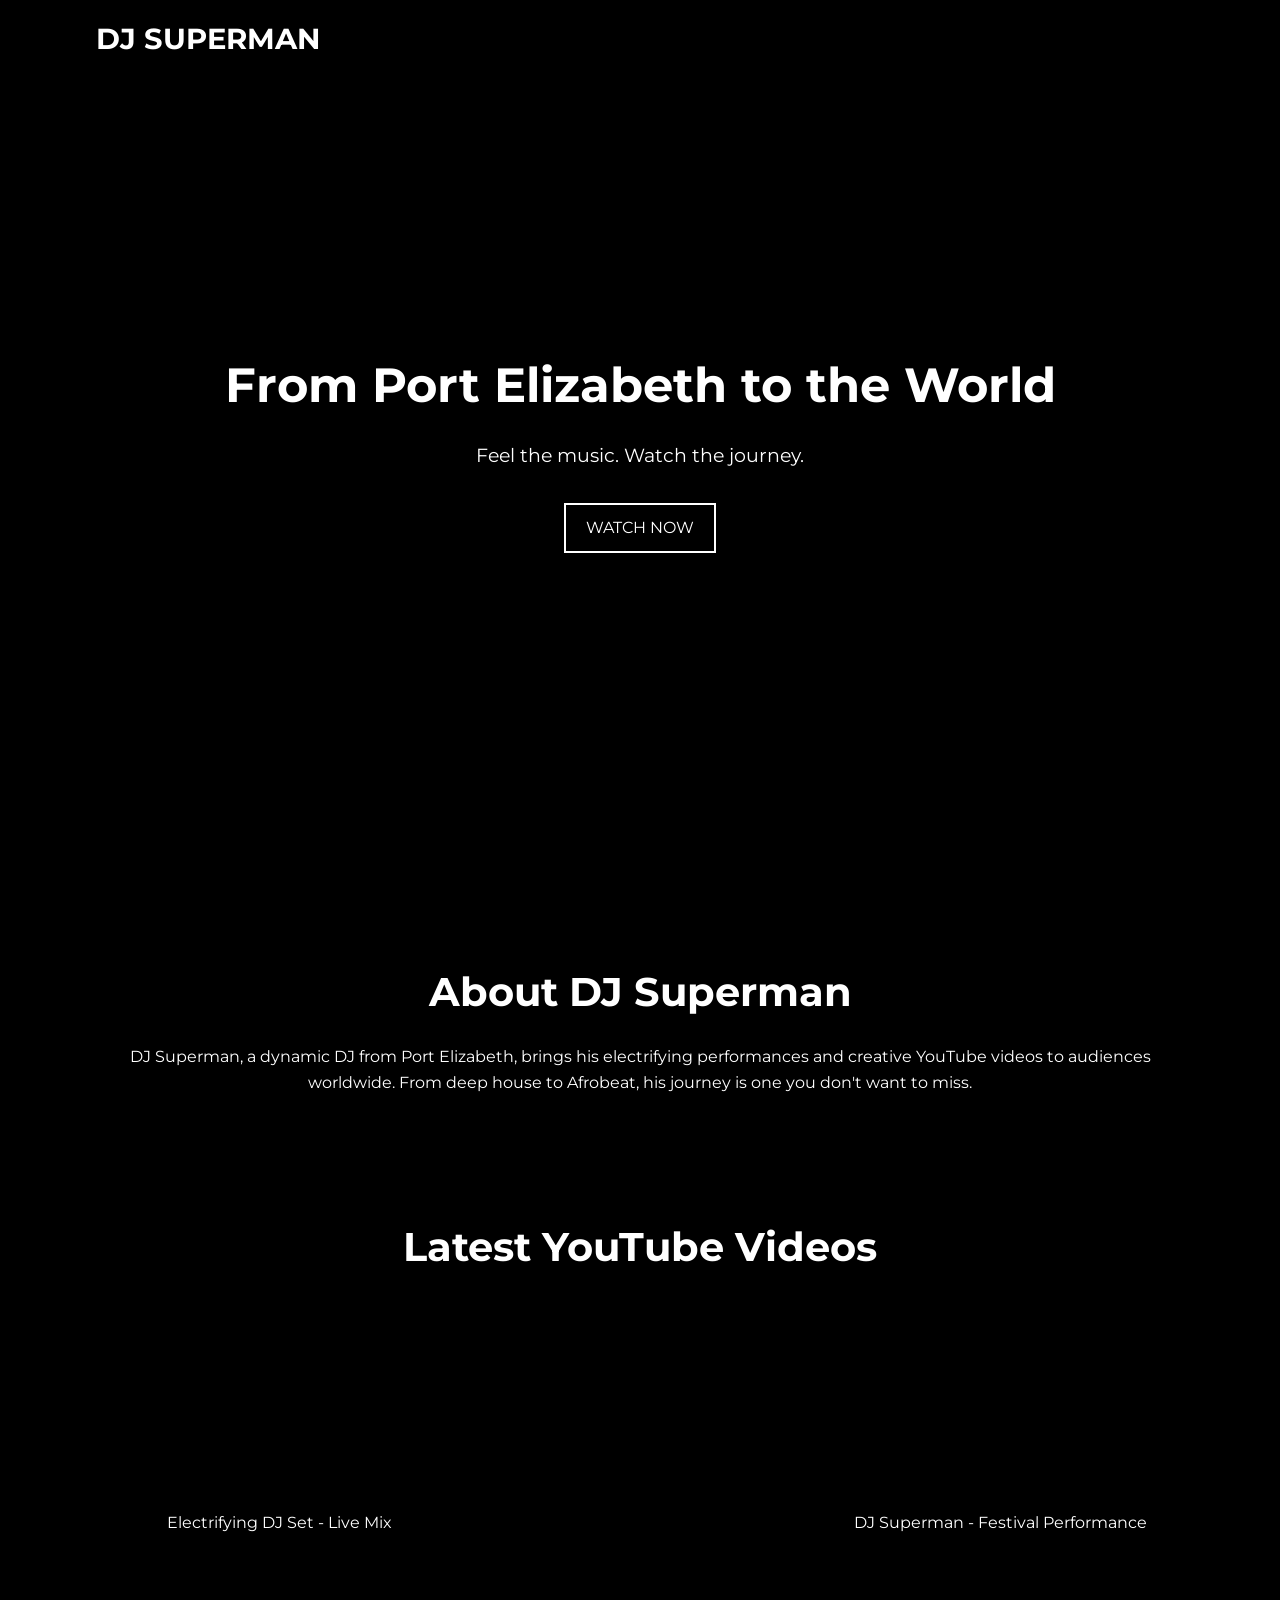
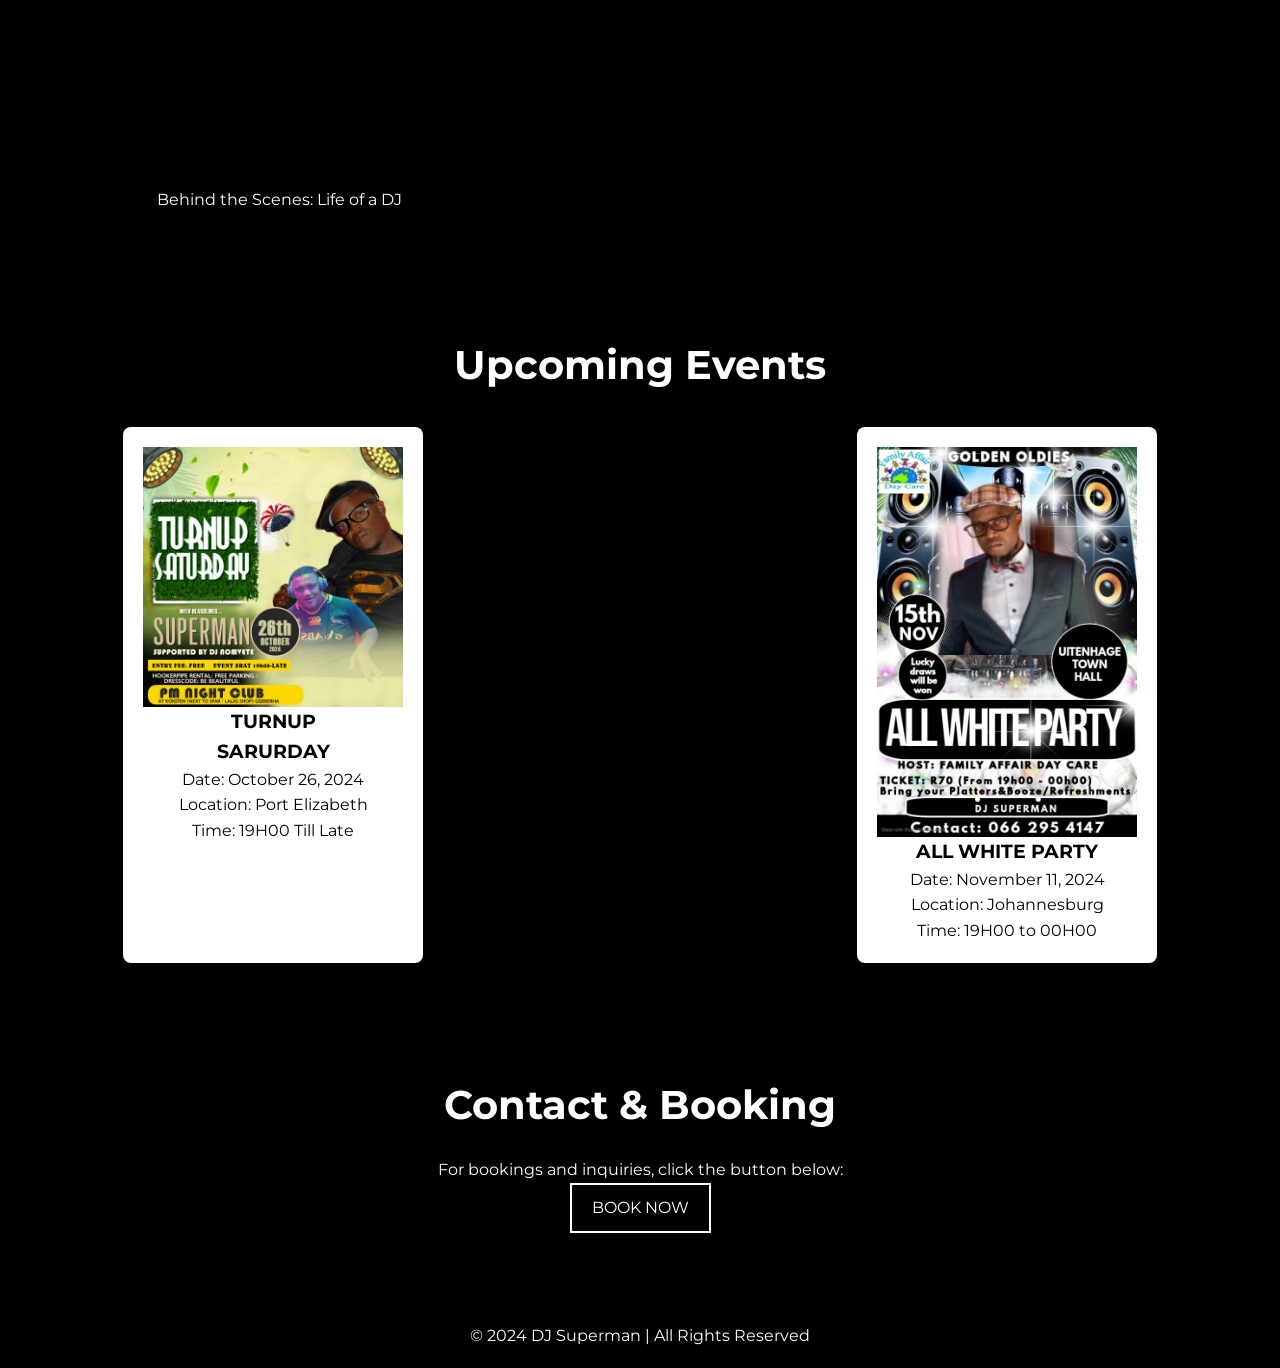
==== commit 156f743b: "Update index.html" ====
--- a/index.html
+++ b/index.html
@@ -14,6 +14,7 @@
     <nav class="navbar">
         <div class="container">
             <h1 class="logo">DJ SUPERMAN</h1>
+            
 
     </nav>
 
@@ -45,7 +46,7 @@
                     title="DJ Superman YouTube Video 1" frameborder="0"
                     allow="accelerometer; autoplay; clipboard-write; encrypted-media; gyroscope; picture-in-picture; web-share"
                     allowfullscreen></iframe>
-                <p>DJ Superman Here Groove Lounge Mix</p>
+                <p>Electrifying DJ Set - Live Mix</p>
             </div>
 
             <!-- Video 2 -->
@@ -54,7 +55,7 @@
                     title="DJ Superman YouTube Video 2" frameborder="0"
                     allow="accelerometer; autoplay; clipboard-write; encrypted-media; gyroscope; picture-in-picture; web-share"
                     allowfullscreen></iframe>
-                <p>DJ Superman - Ponito Mix _ Raw Vocals</p>
+                <p>DJ Superman - Festival Performance</p>
             </div>
 
             <!-- Video 3 -->
@@ -63,7 +64,7 @@
                     title="DJ Superman YouTube Video 3" frameborder="0"
                     allow="accelerometer; autoplay; clipboard-write; encrypted-media; gyroscope; picture-in-picture; web-share"
                     allowfullscreen></iframe>
-                <p>DJ Superman - Ponito Mix Deep Mix 2</p>
+                <p>Behind the Scenes: Life of a DJ</p>
             </div>
         </div>
     </div>
@@ -94,45 +95,22 @@
     </div>
 </section>
 
-    <!-- Read the Formbutton docs at formspree.io/formbutton/docs. See more examples at codepen.io/formspree -->
-<script src="https://formspree.io/js/formbutton-v1.min.js" defer></script>
-<script>
-  /* paste this line in verbatim */
-  window.formbutton=window.formbutton||function(){(formbutton.q=formbutton.q||[]).push(arguments)};
-  /* customize formbutton below*/     
-  formbutton("create", {
-    action: "https://formspree.io/f/mrbggrkl",
-    title: "How can we help?",
-    fields: [
-      { 
-        type: "email", 
-        label: "Email:", 
-        name: "email",
-        required: true,
-        placeholder: "your@email.com"
-      },
-      {
-        type: "textarea",
-        label: "Message:",
-        name: "message",
-        placeholder: "What's on your mind?",
-      },
-      { type: "submit" }      
-    ],
-    styles: {
-      title: {
-        backgroundColor: "gray"
-      },
-      button: {
-        backgroundColor: "gray"
-      }
-    }
-  });
-</script>
+
+
+   <!-- Contact Section -->
+<section id="contact" class="contact">
+    <div class="container">
+        <h2>Contact & Booking</h2>
+        <p>For bookings and inquiries, click the button below:</p>
+        <a href="https://r5ir8shz.forms.app/booking-form-dj-superman" class="btn" target="_blank" rel="noopener noreferrer">Book Now</a>
+    </div>
+</section>
+
+
     <!-- Footer -->
     <footer class="footer">
         <div class="container">
-            <p>&copy; 2024 StreetSmart Consulting | All Rights Reserved</p>
+            <p>&copy; 2024 DJ Superman | All Rights Reserved</p>
         </div>
     </footer>
 
